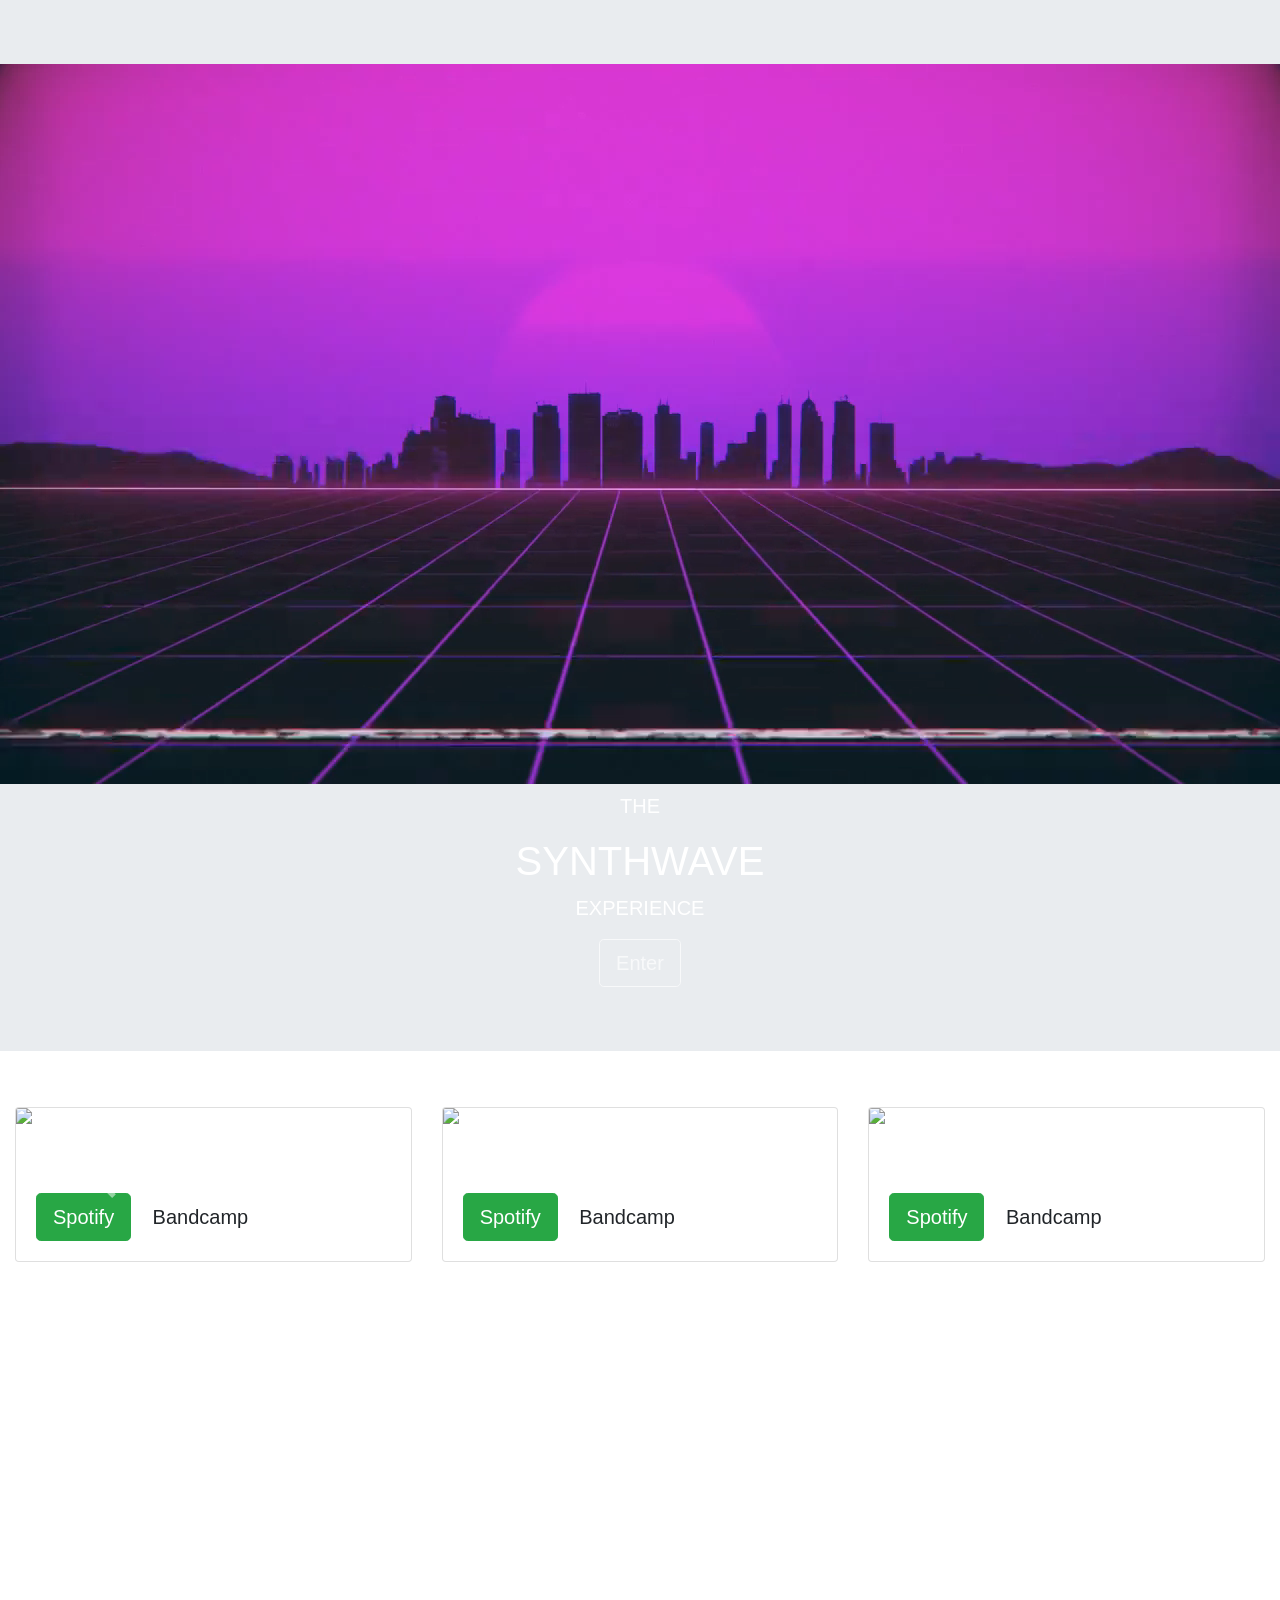
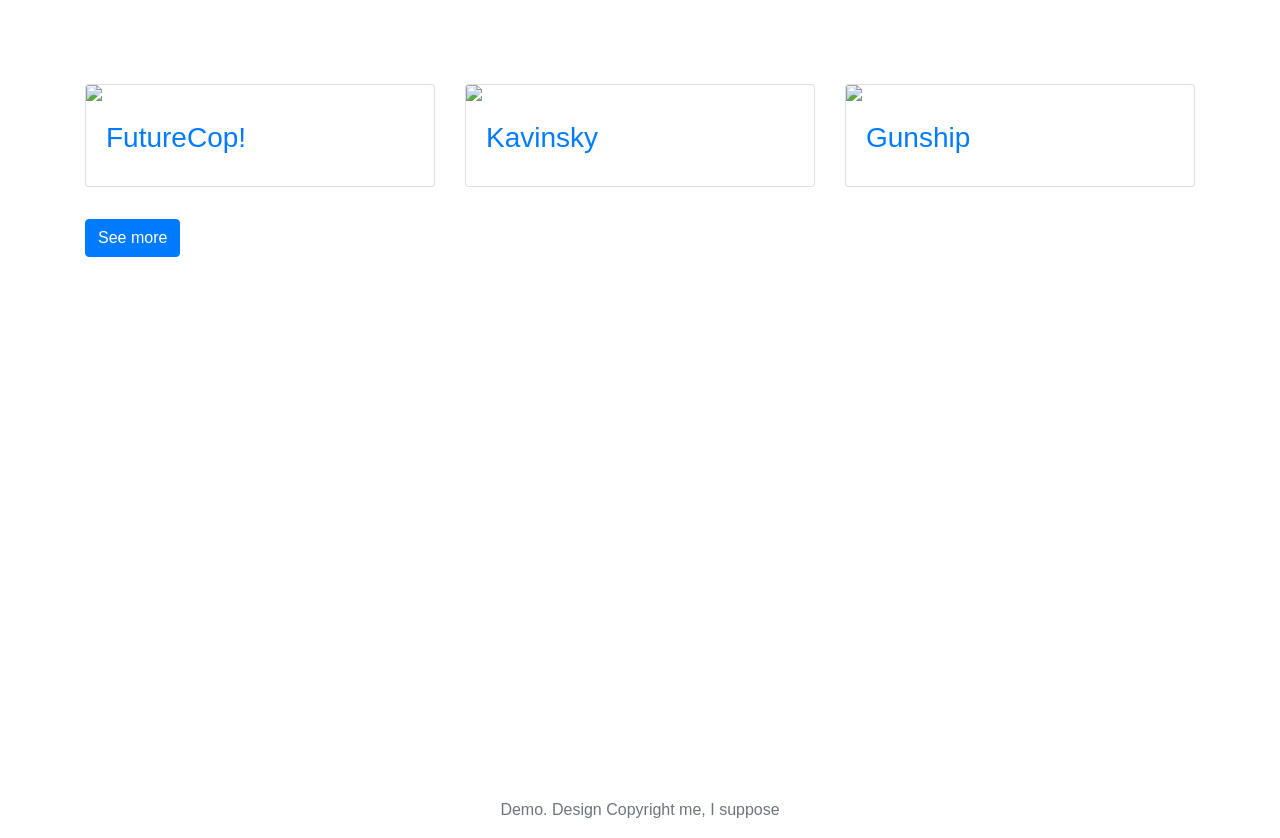
==== index.html @ be9b0385 "added files" ====
<!DOCTYPE html>
<html lang="en" dir="ltr">
  <head>
    <meta charset="utf-8">
    <link href='https://fonts.googleapis.com/css?family=Orbitron' rel='stylesheet' type='text/css'>
    <link href="https://fonts.googleapis.com/css?family=VT323&display=swap" rel="stylesheet">
    <link href="https://fonts.googleapis.com/css?family=Blinker&display=swap" rel="stylesheet">
    <link href="https://fonts.googleapis.com/css?family=Catamaran:700&display=swap" rel="stylesheet">
    <link href="https://stackpath.bootstrapcdn.com/font-awesome/4.7.0/css/font-awesome.min.css" rel="stylesheet">
<link rel="stylesheet" href="https://stackpath.bootstrapcdn.com/bootstrap/4.3.1/css/bootstrap.min.css" integrity="sha384-ggOyR0iXCbMQv3Xipma34MD+dH/1fQ784/j6cY/iJTQUOhcWr7x9JvoRxT2MZw1T" crossorigin="anonymous">    <link rel="stylesheet" href="styles/style.scss">
<link rel="stylesheet" href="styles/good.css" type="text/css" charset="utf-8" />

<script src="https://code.jquery.com/jquery-3.4.1.min.js"
			  integrity="sha256-CSXorXvZcTkaix6Yvo6HppcZGetbYMGWSFlBw8HfCJo="
			  crossorigin="anonymous"></script>

        <script src="https://cdnjs.cloudflare.com/ajax/libs/popper.js/1.12.9/umd/popper.min.js" integrity="sha384-ApNbgh9B+Y1QKtv3Rn7W3mgPxhU9K/ScQsAP7hUibX39j7fakFPskvXusvfa0b4Q" crossorigin="anonymous"></script>
<script src="https://maxcdn.bootstrapcdn.com/bootstrap/4.0.0/js/bootstrap.min.js" integrity="sha384-JZR6Spejh4U02d8jOt6vLEHfe/JQGiRRSQQxSfFWpi1MquVdAyjUar5+76PVCmYl" crossorigin="anonymous"></script>
<script src="assets/scripts/scripts.js"></script>
    <title></title>
  </head>
  <body>
    <!--PRELOADER-->
    <div class="loader-back" id="load">
    <div class="spinner-grow text-light" role="status" id="load">
  <span class="sr-only">Loading...</span>
</div>
</div>
    <!--PRELOADER-->



    <div class="jumbotron jumbotron-fluid text-white ">
      <video id="video-background" preload muted autoplay loop>
      <source src="assets/videos/back.webm" type="video/webm">
    </video>
      <div class="container" id="gt">
        <p class="lead text-center floating spaced">THE</p>
        <div class="col-xs-1 text-center">
         <h1 class="r-header text-center glitch " data-text="SYNTHWAVE">SYNTHWAVE</h1>
      </div>
        <p class="lead text-center floating spaced2">EXPERIENCE</p>

      </div>
      <div class="container text-center">
      <a href="#cards" class="btn btn-outline-light btn-lg"> Enter</a>
      </div>


    </div>
    <div class="container-fluid pt-4 mt-4 text-white">
      <div id="cards" class="carousel slide carousel-multi-item" data-ride="carousel">




        <!--Slides-->
        <div class="carousel-inner" role="listbox">

          <!--First slide-->
          <div class="carousel-item active">

            <div class="row">
              <div class="col-md-4">
                <div class="card mb-2">
                  <img class="card-img-top" src="https://www.retro-synthwave.com/wp-content/uploads/2018/01/home_presentation-musician.jpg"
                    alt="Card image cap">
                  <div class="card-body">
                    <h4 class="card-title">HOME</h4>
                   <a class="btn btn-success btn-lg " href="https://open.spotify.com/artist/2exebQUDoIoT0dXA8BcN1P?autoplay=true&v=A">Spotify</a>
                   <a class="btn btn-lg btn-band" href="https://home96.bandcamp.com/">Bandcamp</a>


                  </div>
                </div>
              </div>

              <div class="col-md-4 clearfix d-none d-md-block">
                <div class="card mb-2">
                  <img class="card-img-top" src="https://f4.bcbits.com/img/a4201527737_10.jpg"
                    alt="Card image cap">
                  <div class="card-body">
                    <h4 class="card-title">Yu-Utsu</h4>
                    <a class="btn btn-success btn-lg" href="https://open.spotify.com/artist/17pdEzYhXhl4QtnBfU1U8a">Spotify</a>
                    <a class="btn btn-lg btn-band" href="https://yu-utsu.bandcamp.com/">Bandcamp</a>
                  </div>
                </div>
              </div>

              <div class="col-md-4 clearfix d-none d-md-block">
                <div class="card mb-2">
                  <img class="card-img-top" src="https://f4.bcbits.com/img/0016744073_10.jpg"
                    alt="Card image cap">
                  <div class="card-body">
                    <h4 class="card-title">oDDling</h4>

                    <a class="btn btn-success btn-lg" href="https://open.spotify.com/artist/2zhOohLhIGzDcBhAqmBmuE?autoplay=true&v=A">Spotify</a>
                    <a class="btn btn-lg btn-band" href="https://oddling.bandcamp.com/">Bandcamp</a>
                  </div>
                </div>
              </div>
            </div>

          </div>
          <!--/.First slide-->

          <!--Second slide-->
          <div class="carousel-item">

            <div class="row">
              <div class="col-md-4">
                <div class="card mb-2">
                  <img class="card-img-top" src="https://f4.bcbits.com/img/0011987624_10.jpg"
                    alt="Card image cap">
                  <div class="card-body">
                    <h4 class="card-title">Vantage</h4>
                    <a class="btn btn-success btn-lg" href="https://open.spotify.com/artist/6owH8F2INpb18PhnISiVh2">Spotify</a>
                    <a class="btn btn-lg btn-band" href="https://vantagenoise.bandcamp.com/">Bandcamp</a>
                  </div>
                </div>
              </div>

              <div class="col-md-4 clearfix d-none d-md-block">
                <div class="card mb-2">
                  <img class="card-img-top" src="https://i.ytimg.com/vi/oTN6cGmH2yM/hqdefault.jpg"
                    alt="Card image cap">
                  <div class="card-body">
                    <h4 class="card-title">Perturbator</h4>
                    <a class="btn btn-success btn-lg" href="https://open.spotify.com/artist/244uLu9lkdw39BJwlul3k8">Spotify</a>
                    <a class="btn btn-lg btn-band" href="https://perturbator.bandcamp.com/">Bandcamp</a>
                  </div>
                </div>
              </div>

              <div class="col-md-4 clearfix d-none d-md-block">
                <div class="card mb-2">
                  <img class="card-img-top" src="https://f4.bcbits.com/img/0014963746_10.jpg"
                    alt="Card image cap">
                  <div class="card-body">
                    <h4 class="card-title">Carpenter Brut</h4>
                    <a class="btn btn-success btn-lg" href="https://open.spotify.com/artist/1l2oLiukA9i5jEtIyNWIEP">Spotify</a>
                    <a class="btn btn-lg btn-band" href="https://perturbator.bandcamp.com/">Bandcamp</a>
                  </div>
                </div>
              </div>
            </div>

          </div>
          <!--/.Second slide-->

          <!--Third slide-->
          <div class="carousel-item">

            <div class="row">
              <div class="col-md-4">
                <div class="card mb-2">
                  <img class="card-img-top" src="https://vignette.wikia.nocookie.net/synth/images/7/7f/Ct.jpg/revision/latest?cb=20141115045825"
                    alt="Card image cap">
                  <div class="card-body">
                    <h4 class="card-title">Com Truise</h4>
                    <a class="btn btn-success btn-lg" href="https://open.spotify.com/artist/2wouN3QXejYa5tKetYdcVX">Spotify</a>
                    <a class="btn btn-lg btn-band" href="https://comtruise.bandcamp.com/">Bandcamp</a>
                  </div>
                </div>
              </div>

              <div class="col-md-4 clearfix d-none d-md-block">
                <div class="card mb-2">
                  <img class="card-img-top" src="https://vignette.wikia.nocookie.net/synthwave/images/a/a1/Timecop1983.jpg/revision/latest?cb=20170206185730"
                    alt="Card image cap">
                  <div class="card-body">
                    <h4 class="card-title">Timecop1983</h4>
                    <a class="btn btn-success btn-lg" href="https://open.spotify.com/artist/6zrgIu0skCCFS7Ke9xOj1r">Spotify</a>
                    <a class="btn btn-lg btn-band" href="https://timecop1983.bandcamp.com/">Bandcamp</a>
                  </div>
                </div>
              </div>

              <div class="col-md-4 clearfix d-none d-md-block">
                <div class="card mb-2">
                  <img class="card-img-top" src="https://bordelloaparigi.com/wp-content/uploads/2016/05/1-Cyber-Dreams-mp3-image-e1463751240814.jpg"
                    alt="Card image cap">
                  <div class="card-body">
                    <h4 class="card-title">Code Elektro</h4>
                    <a class="btn btn-success btn-lg" href="https://open.spotify.com/artist/3FIZFOkx25ESPENGx6st5w">Spotify</a>
                    <a class="btn btn-lg btn-band" href="https://codeelektro.bandcamp.com/">Bandcamp</a>
                  </div>
                </div>
              </div>
            </div>

          </div>
          <!--/.Third slide-->

        </div>
        <!--/.Slides-->
        <a class="carousel-control-prev" href="#cards" role="button" data-slide="prev">
        <span class="carousel-control-prev-icon" aria-hidden="true"></span>
        <span class="sr-only">Previous</span>
        </a>
        <a class="carousel-control-next" href="#cards" role="button" data-slide="next">
        <span class="carousel-control-next-icon" aria-hidden="true"></span>
        <span class="sr-only">Next</span>
        </a>

      </div>
</div>



<div class="container pt-4 mt-4 text-white pb-4 ">
  <div class="row">

  <div class="col-md-12 col-lg-12 col-sm-1">
    <h1 class="title headings">What is Synthwave? </h1>

    <p class="lead para text-justify">Synthwave is a genre of electronic music influenced by 1980s film soundtracks and video games. Beginning in the mid 2000s, the genre developed from various niche communities on the Internet, reaching wider popularity in the early 2010s. In its music and cover artwork, synthwave engages in retrofuturism, emulating 1980s science fiction, action, and horror media, sometimes compared to cyberpunk. It expresses nostalgia for 1980s culture, attempting to capture the era's atmosphere and celebrate it. </p>
  </div>

</div>
</div>




<div class="container pt-4 mt-4 text-white pb-4 ">
  <div class="col-md-12 col-lg-12 col-sm-1">
    <h1 class="title headings">Artists </h1>
</div>
  <div class="row">
    <div class="col-xs-6 col-sm-2 col-md-4 col-lg-4 col-xl-4 pt-3">
      <a class="card card-anim" href="https://open.spotify.com/artist/10yA9Y6h5wbDaX5XuZuA9X">
        <img class="card-img-top img-fluid" src="https://mir-s3-cdn-cf.behance.net/project_modules/disp/adefcf159750.560080622c10f.jpg" >
        <div class="card-body"><div class="card-title"><h3 class="title">FutureCop!</h3></div></div>
      </a>

    </div>


    <div class="col-xs-6 col-sm-2 col-md-4 col-lg-4 col-xl-4 pt-3">
      <a class="card card-anim" href="https://open.spotify.com/artist/0UF7XLthtbSF2Eur7559oV">
        <img class="card-img-top img-fluid" src="https://payload.cargocollective.com/1/22/726772/12428046/kavinsky_logo_1_670.jpg" >
        <div class="card-body"><div class="card-title"><h3 class="title">Kavinsky</h3></div></div>
      </a>
    </div>

    <div class="col-xs-6 col-sm-2 col-md-4 col-lg-4 col-xl-4 pt-3">
      <a class="card card-anim" href="https://open.spotify.com/artist/3PALZKWkpwjRvBsRmhlVSS">
        <img class="card-img-top img-fluid" src="https://pro2-bar-s3-cdn-cf4.myportfolio.com/1fabf4ed77f805d754b14c5b7b6b7fb1/5e5b779cd97eb6b07b133745_rw_1200.jpg" >
        <div class="card-body"><div class="card-title"><h3 class="title">Gunship</h3></div></div>
      </a>

    </div>

  </div>
    <div class="collapse" id="coll">
      <div class="row">

        <div class="col-xs-6 col-sm-2 col-md-4 col-lg-4 col-xl-4 pt-3">
          <a class="card card-anim" href="https://open.spotify.com/artist/2wouN3QXejYa5tKetYdcVX">
            <img class="card-img-top img-fluid" src="https://vignette.wikia.nocookie.net/synth/images/7/7f/Ct.jpg/revision/latest?cb=20141115045825" >
            <div class="card-body"><div class="card-title"><h3 class="title">Com Truise</h3></div></div>
          </a>
        </div>

        <div class="col-xs-6 col-sm-2 col-md-4 col-lg-4 col-xl-4 pt-3">
          <a class="card card-anim" href="https://open.spotify.com/artist/2NFrAuh8RQdQoS7iYFbckw">
            <img class="card-img-top img-fluid" src="https://vignette.wikia.nocookie.net/synthwave/images/7/72/The_midnight.jpg/revision/latest?cb=20171105161825" >
            <div class="card-body"><div class="card-title"><h3 class="title">The Midnight</h3></div></div>
          </a>
        </div>

        <div class="col-xs-6 col-sm-2 col-md-4 col-lg-4 col-xl-4 pt-3">
          <a class="card card-anim" href="https://open.spotify.com/artist/2exebQUDoIoT0dXA8BcN1P?autoplay=true&v=A">
            <img class="card-img-top img-fluid" src="https://www.retro-synthwave.com/wp-content/uploads/2018/01/home_presentation-musician.jpg" >
            <div class="card-body"><div class="card-title"><h3 class="title">HOME</h3></div></div>
          </a>
        </div>

        <div class="col-xs-6 col-sm-2 col-md-4 col-lg-4 col-xl-4 pt-3">
          <a class="card card-anim" href="https://open.spotify.com/artist/27qG899eLldfpYtPr3S3NJ">
            <img class="card-img-top img-fluid" src="http://cdn.shopify.com/s/files/1/0931/7974/products/65639_grande.jpg?v=1475261183" >
            <div class="card-body"><div class="card-title"><h3 class="title">Scandroid</h3></div></div>
          </a>
        </div>

        <div class="col-xs-6 col-sm-2 col-md-4 col-lg-4 col-xl-4 pt-3">
          <a class="card card-anim" href="https://open.spotify.com/artist/17pdEzYhXhl4QtnBfU1U8a">
            <img class="card-img-top img-fluid" src="https://f4.bcbits.com/img/a4201527737_10.jpg" >
            <div class="card-body"><div class="card-title"><h3 class="title">Yu-Utsu</h3></div></div>
          </a>
        </div>

        <div class="col-xs-6 col-sm-2 col-md-4 col-lg-4 col-xl-4 pt-3">
          <a class="card card-anim" href="https://open.spotify.com/artist/2zhOohLhIGzDcBhAqmBmuE">
            <img class="card-img-top img-fluid" src="https://i1.sndcdn.com/avatars-000650351352-qm285e-t500x500.jpg" >
            <div class="card-body"><div class="card-title"><h3 class="title">oDDling</h3></div></div>
          </a>
        </div>

        <div class="col-xs-6 col-sm-2 col-md-4 col-lg-4 col-xl-4 pt-3">
          <a class="card card-anim" href="https://open.spotify.com/artist/1l2oLiukA9i5jEtIyNWIEP">
            <img class="card-img-top img-fluid" src="https://f4.bcbits.com/img/0014963746_10.jpg" >
            <div class="card-body"><div class="card-title"><h3 class="title">Carpenter Brut</h3></div></div>
          </a>
        </div>

        <div class="col-xs-6 col-sm-2 col-md-4 col-lg-4 col-xl-4 pt-3">
          <a class="card card-anim" href="https://open.spotify.com/artist/244uLu9lkdw39BJwlul3k8">
            <img class="card-img-top img-fluid" src="https://i.ytimg.com/vi/oTN6cGmH2yM/hqdefault.jpg" >
            <div class="card-body"><div class="card-title"><h3 class="title">Perturbator</h3></div></div>
          </a>
        </div>

        <div class="col-xs-6 col-sm-2 col-md-4 col-lg-4 col-xl-4 pt-3">
          <a class="card card-anim" href="https://open.spotify.com/artist/6zrgIu0skCCFS7Ke9xOj1r">
            <img class="card-img-top img-fluid" src="https://vignette.wikia.nocookie.net/synthwave/images/a/a1/Timecop1983.jpg/revision/latest?cb=20170206185730" >
            <div class="card-body"><div class="card-title"><h3 class="title">Timecop1983</h3></div></div>
          </a>
        </div>

    </div>
    </div>

</div>
<div class="container pt-1 mt-1 text-white pb-4 ">
<a class="btn btn-primary" role="button" href="#coll" data-toggle="collapse" id="coll-but">See more</a>
</div>

<div class="container pt-4 mt-4 text-white pb-4">
  <div class="col-md-12 col-lg-12 col-sm-1">
    <h1 class="title headings">A Few Examples </h1>
  </div>
  <div class="row">
    <div class="col-xs-6 col-sm-2 col-md-4 col-lg-4 col-xl-4 pt-3">
    <iframe style="border: 0; width: 350px; height: 350px;" src="https://bandcamp.com/EmbeddedPlayer/album=249810342/size=large/bgcol=333333/linkcol=0f91ff/minimal=true/transparent=true/" seamless><a href="http://midwestcollective.us/album/odyssey">Odyssey by HOME</a></iframe>

  </div>
  <div class="col-xs-6 col-sm-2 col-md-4 col-lg-4 col-xl-4 pt-3">
<iframe style="border: 0; width: 350px; height: 350px;" src="https://bandcamp.com/EmbeddedPlayer/album=1081370754/size=large/bgcol=333333/linkcol=0f91ff/minimal=true/transparent=true/" seamless><a href="http://carpenterbrut.bandcamp.com/album/ep-ii">EP II by Carpenter Brut</a></iframe>
  </div>
  <div class="col-xs-6 col-sm-2 col-md-4 col-lg-4 col-xl-4 pt-3">
<iframe style="border: 0; width: 350px; height: 350px;" src="https://bandcamp.com/EmbeddedPlayer/album=3295246136/size=large/bgcol=333333/linkcol=0f91ff/minimal=true/transparent=true/" seamless><a href="http://electronic-gems.bandcamp.com/album/milestone">Milestone by Various Artists</a></iframe>
  </div>
</div>

</div>







  </body>
  <footer class="page-footer font-small blue text-secondary pt">
    <div class="footer-copyright text-center py-3">
      Demo. Design Copyright me, I suppose
    </div>

  </footer>
</html>
---- styles/good.css ----
/*! Generated by Font Squirrel (https://www.fontsquirrel.com) on August 5, 2019 */



@font-face {
    font-family: 'good_timesregular';
    src: url('gt-webfont.woff2') format('woff2'),
         url('gt-webfont.woff') format('woff');
    font-weight: normal;
    font-style: normal;

}
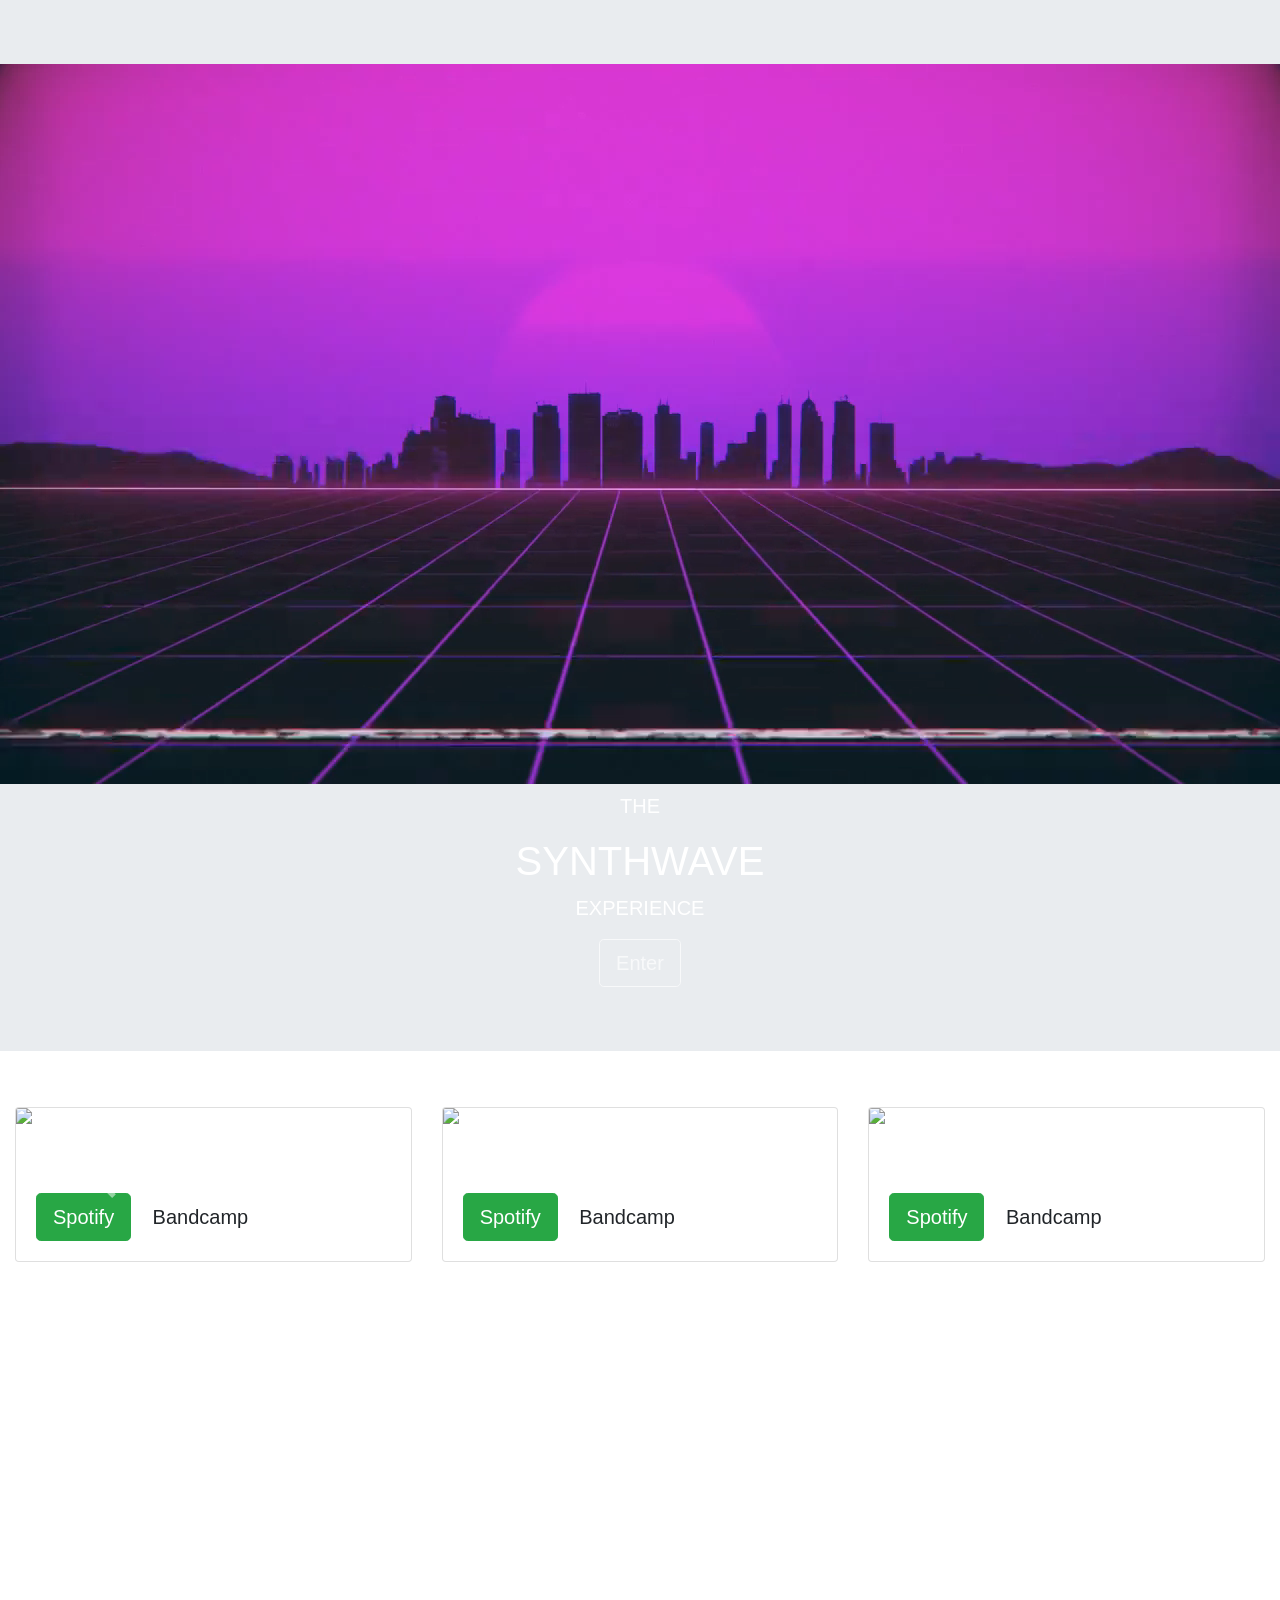
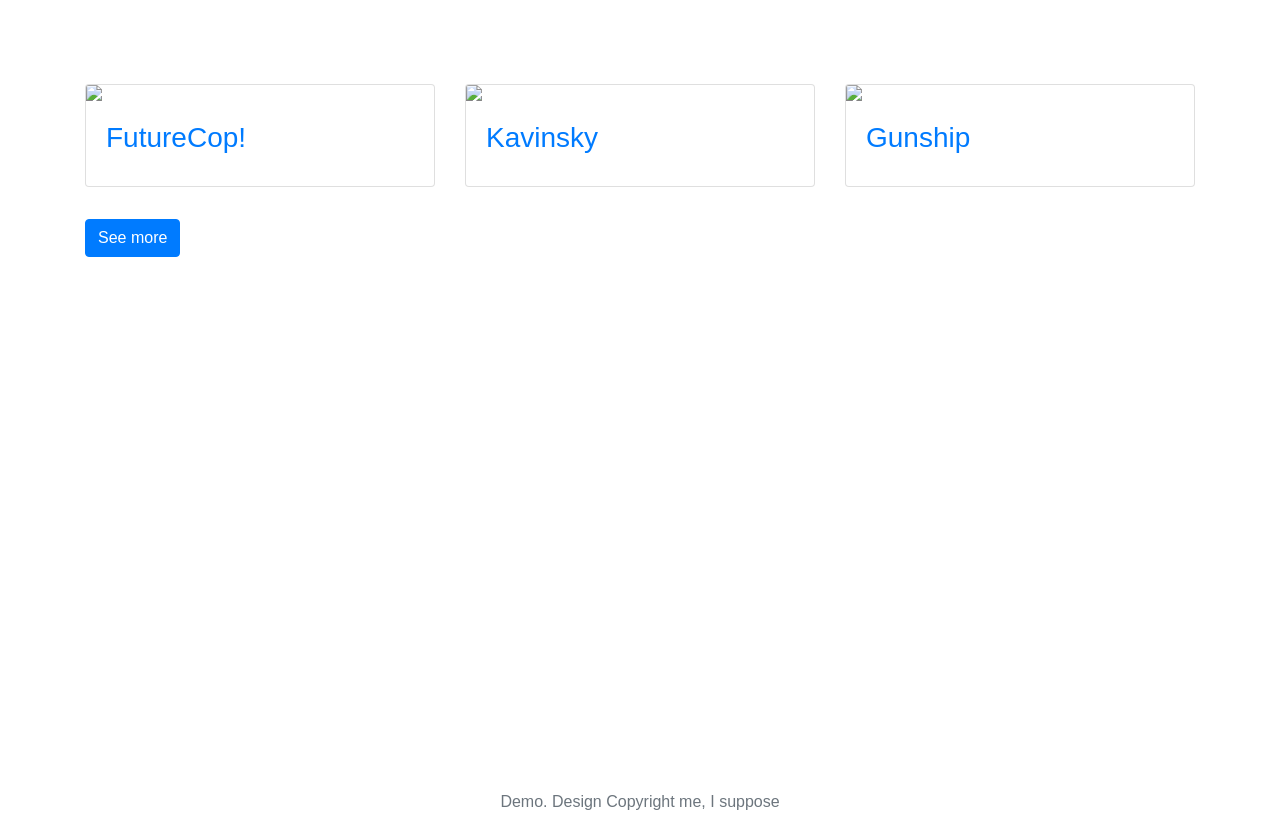
==== commit f9a7630d: "added and fixed examples" ====
--- a/index.html
+++ b/index.html
@@ -332,14 +332,14 @@
     <h1 class="title headings">A Few Examples </h1>
   </div>
   <div class="row">
-    <div class="col-xs-6 col-sm-2 col-md-4 col-lg-4 col-xl-4 pt-3">
+    <div class="col-xs-1 col-sm-3 col-md-6 col-lg-5 col-xl-4 pt-2 text-center">
     <iframe style="border: 0; width: 350px; height: 350px;" src="https://bandcamp.com/EmbeddedPlayer/album=249810342/size=large/bgcol=333333/linkcol=0f91ff/minimal=true/transparent=true/" seamless><a href="http://midwestcollective.us/album/odyssey">Odyssey by HOME</a></iframe>
 
   </div>
-  <div class="col-xs-6 col-sm-2 col-md-4 col-lg-4 col-xl-4 pt-3">
+  <div class="col-xs-1 col-sm-3 col-md-6 col-lg-5 col-xl-4 pt-2 text-center">
 <iframe style="border: 0; width: 350px; height: 350px;" src="https://bandcamp.com/EmbeddedPlayer/album=1081370754/size=large/bgcol=333333/linkcol=0f91ff/minimal=true/transparent=true/" seamless><a href="http://carpenterbrut.bandcamp.com/album/ep-ii">EP II by Carpenter Brut</a></iframe>
   </div>
-  <div class="col-xs-6 col-sm-2 col-md-4 col-lg-4 col-xl-4 pt-3">
+  <div class="col-xs-1 col-sm-3 col-md-6 col-lg-5 col-xl-4 pt-2 text-center">
 <iframe style="border: 0; width: 350px; height: 350px;" src="https://bandcamp.com/EmbeddedPlayer/album=3295246136/size=large/bgcol=333333/linkcol=0f91ff/minimal=true/transparent=true/" seamless><a href="http://electronic-gems.bandcamp.com/album/milestone">Milestone by Various Artists</a></iframe>
   </div>
 </div>
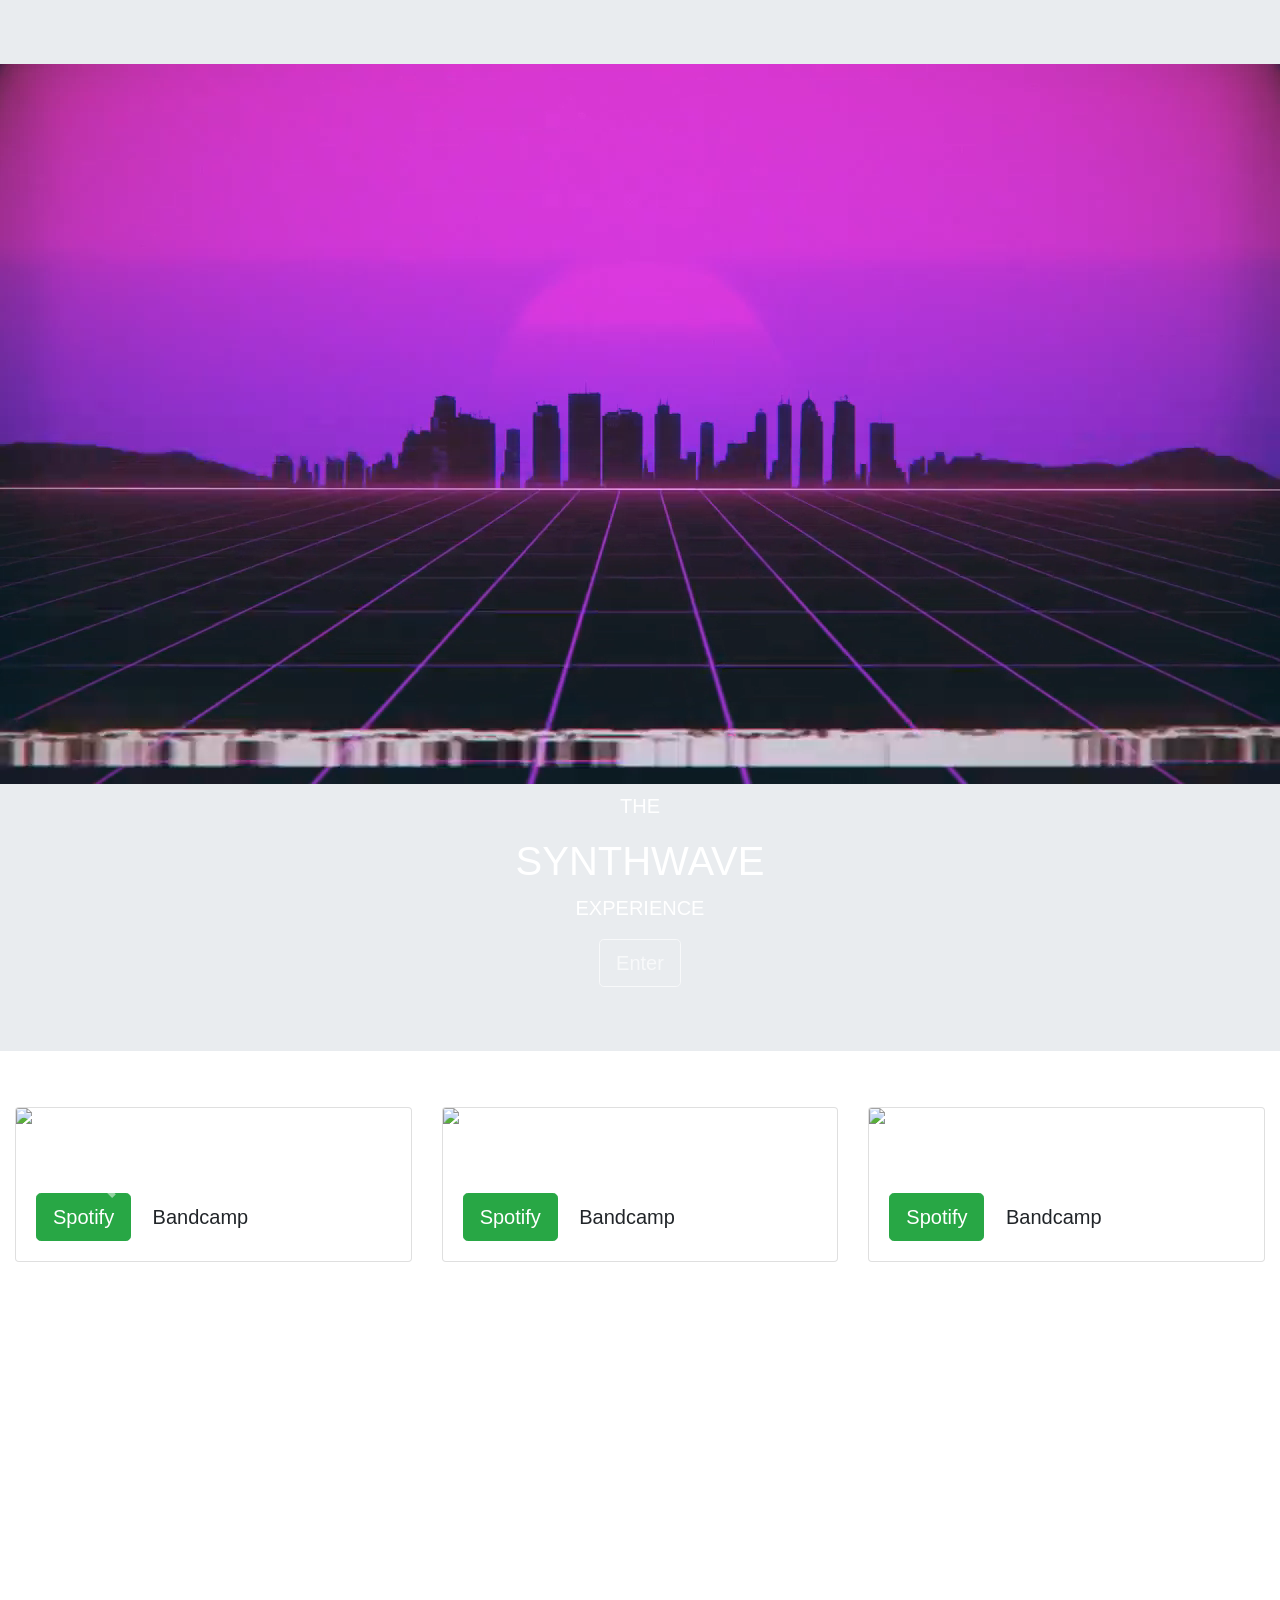
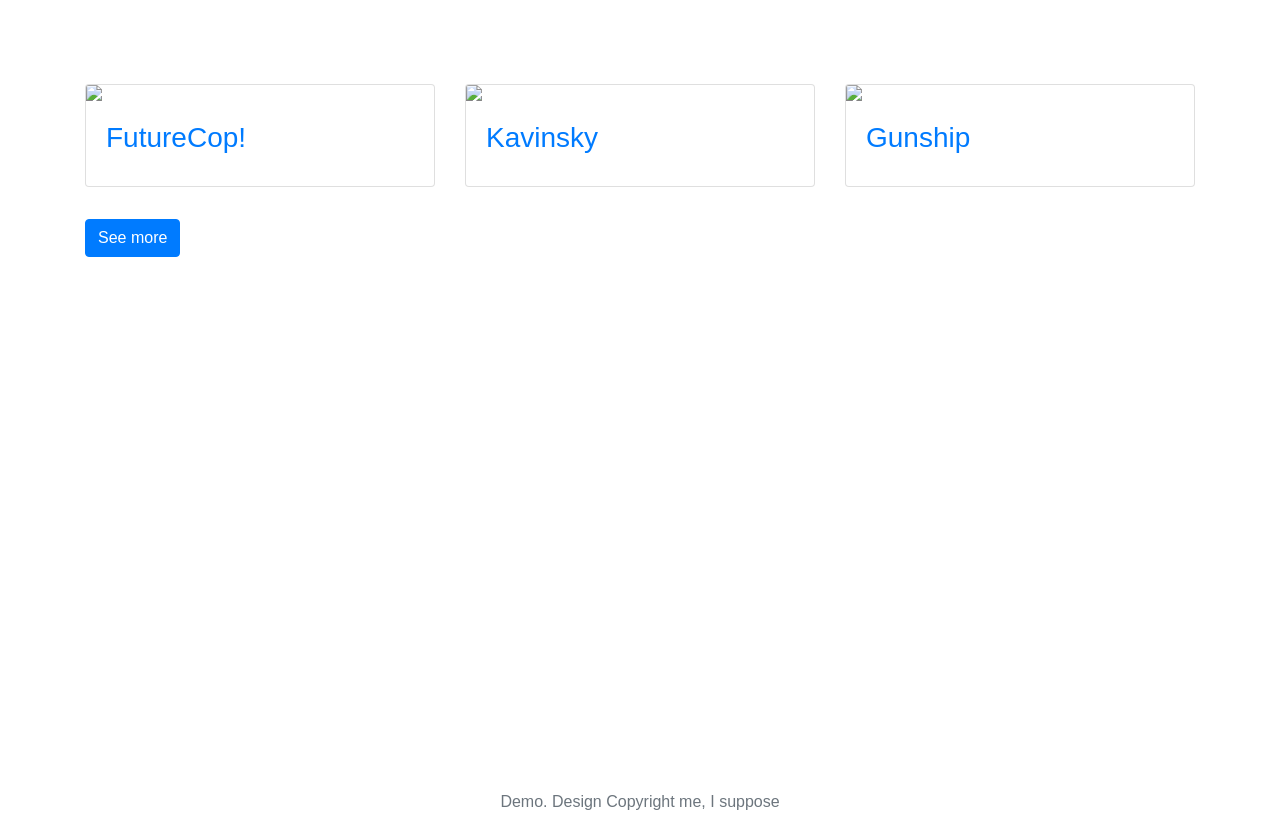
==== commit a1eddbb3: "Update index.html" ====
--- a/index.html
+++ b/index.html
@@ -8,7 +8,7 @@
     <link href="https://fonts.googleapis.com/css?family=Catamaran:700&display=swap" rel="stylesheet">
     <link href="https://stackpath.bootstrapcdn.com/font-awesome/4.7.0/css/font-awesome.min.css" rel="stylesheet">
 <link rel="stylesheet" href="https://stackpath.bootstrapcdn.com/bootstrap/4.3.1/css/bootstrap.min.css" integrity="sha384-ggOyR0iXCbMQv3Xipma34MD+dH/1fQ784/j6cY/iJTQUOhcWr7x9JvoRxT2MZw1T" crossorigin="anonymous">    <link rel="stylesheet" href="styles/style.scss">
-<link rel="stylesheet" href="styles/good.css" type="text/css" charset="utf-8" />
+<link rel="stylesheet" href="/synthy/styles/good.css" type="text/css" charset="utf-8" />
 
 <script src="https://code.jquery.com/jquery-3.4.1.min.js"
 			  integrity="sha256-CSXorXvZcTkaix6Yvo6HppcZGetbYMGWSFlBw8HfCJo="
@@ -211,7 +211,7 @@
 <div class="container pt-4 mt-4 text-white pb-4 ">
   <div class="row">
 
-  <div class="col-md-12 col-lg-12 col-sm-1">
+  <div class="col-md-12 col-lg-12 col-sm-12 col-xs-1">
     <h1 class="title headings">What is Synthwave? </h1>
 
     <p class="lead para text-justify">Synthwave is a genre of electronic music influenced by 1980s film soundtracks and video games. Beginning in the mid 2000s, the genre developed from various niche communities on the Internet, reaching wider popularity in the early 2010s. In its music and cover artwork, synthwave engages in retrofuturism, emulating 1980s science fiction, action, and horror media, sometimes compared to cyberpunk. It expresses nostalgia for 1980s culture, attempting to capture the era's atmosphere and celebrate it. </p>
@@ -228,7 +228,7 @@
     <h1 class="title headings">Artists </h1>
 </div>
   <div class="row">
-    <div class="col-xs-6 col-sm-2 col-md-4 col-lg-4 col-xl-4 pt-3">
+    <div class="col-xs-6 col-sm-12 col-md-4 col-lg-4 col-xl-4 pt-3">
       <a class="card card-anim" href="https://open.spotify.com/artist/10yA9Y6h5wbDaX5XuZuA9X">
         <img class="card-img-top img-fluid" src="https://mir-s3-cdn-cf.behance.net/project_modules/disp/adefcf159750.560080622c10f.jpg" >
         <div class="card-body"><div class="card-title"><h3 class="title">FutureCop!</h3></div></div>
@@ -237,14 +237,14 @@
     </div>
 
 
-    <div class="col-xs-6 col-sm-2 col-md-4 col-lg-4 col-xl-4 pt-3">
+    <div class="col-xs-6 col-sm-12 col-md-4 col-lg-4 col-xl-4 pt-3">
       <a class="card card-anim" href="https://open.spotify.com/artist/0UF7XLthtbSF2Eur7559oV">
         <img class="card-img-top img-fluid" src="https://payload.cargocollective.com/1/22/726772/12428046/kavinsky_logo_1_670.jpg" >
         <div class="card-body"><div class="card-title"><h3 class="title">Kavinsky</h3></div></div>
       </a>
     </div>
 
-    <div class="col-xs-6 col-sm-2 col-md-4 col-lg-4 col-xl-4 pt-3">
+    <div class="col-xs-6 col-sm-12 col-md-4 col-lg-4 col-xl-4 pt-3">
       <a class="card card-anim" href="https://open.spotify.com/artist/3PALZKWkpwjRvBsRmhlVSS">
         <img class="card-img-top img-fluid" src="https://pro2-bar-s3-cdn-cf4.myportfolio.com/1fabf4ed77f805d754b14c5b7b6b7fb1/5e5b779cd97eb6b07b133745_rw_1200.jpg" >
         <div class="card-body"><div class="card-title"><h3 class="title">Gunship</h3></div></div>
@@ -332,14 +332,14 @@
     <h1 class="title headings">A Few Examples </h1>
   </div>
   <div class="row">
-    <div class="col-xs-1 col-sm-3 col-md-6 col-lg-5 col-xl-4 pt-2 text-center">
+    <div class="col-xs-12 col-sm-12 col-md-6 col-lg-5 col-xl-4 pt-2 text-center">
     <iframe style="border: 0; width: 350px; height: 350px;" src="https://bandcamp.com/EmbeddedPlayer/album=249810342/size=large/bgcol=333333/linkcol=0f91ff/minimal=true/transparent=true/" seamless><a href="http://midwestcollective.us/album/odyssey">Odyssey by HOME</a></iframe>
 
   </div>
-  <div class="col-xs-1 col-sm-3 col-md-6 col-lg-5 col-xl-4 pt-2 text-center">
+  <div class="col-xs-12 col-sm-12 col-md-6 col-lg-5 col-xl-4 pt-2 text-center">
 <iframe style="border: 0; width: 350px; height: 350px;" src="https://bandcamp.com/EmbeddedPlayer/album=1081370754/size=large/bgcol=333333/linkcol=0f91ff/minimal=true/transparent=true/" seamless><a href="http://carpenterbrut.bandcamp.com/album/ep-ii">EP II by Carpenter Brut</a></iframe>
   </div>
-  <div class="col-xs-1 col-sm-3 col-md-6 col-lg-5 col-xl-4 pt-2 text-center">
+  <div class="col-xs-12 col-sm-12 col-md-6 col-lg-5 col-xl-4 pt-2 text-center">
 <iframe style="border: 0; width: 350px; height: 350px;" src="https://bandcamp.com/EmbeddedPlayer/album=3295246136/size=large/bgcol=333333/linkcol=0f91ff/minimal=true/transparent=true/" seamless><a href="http://electronic-gems.bandcamp.com/album/milestone">Milestone by Various Artists</a></iframe>
   </div>
 </div>
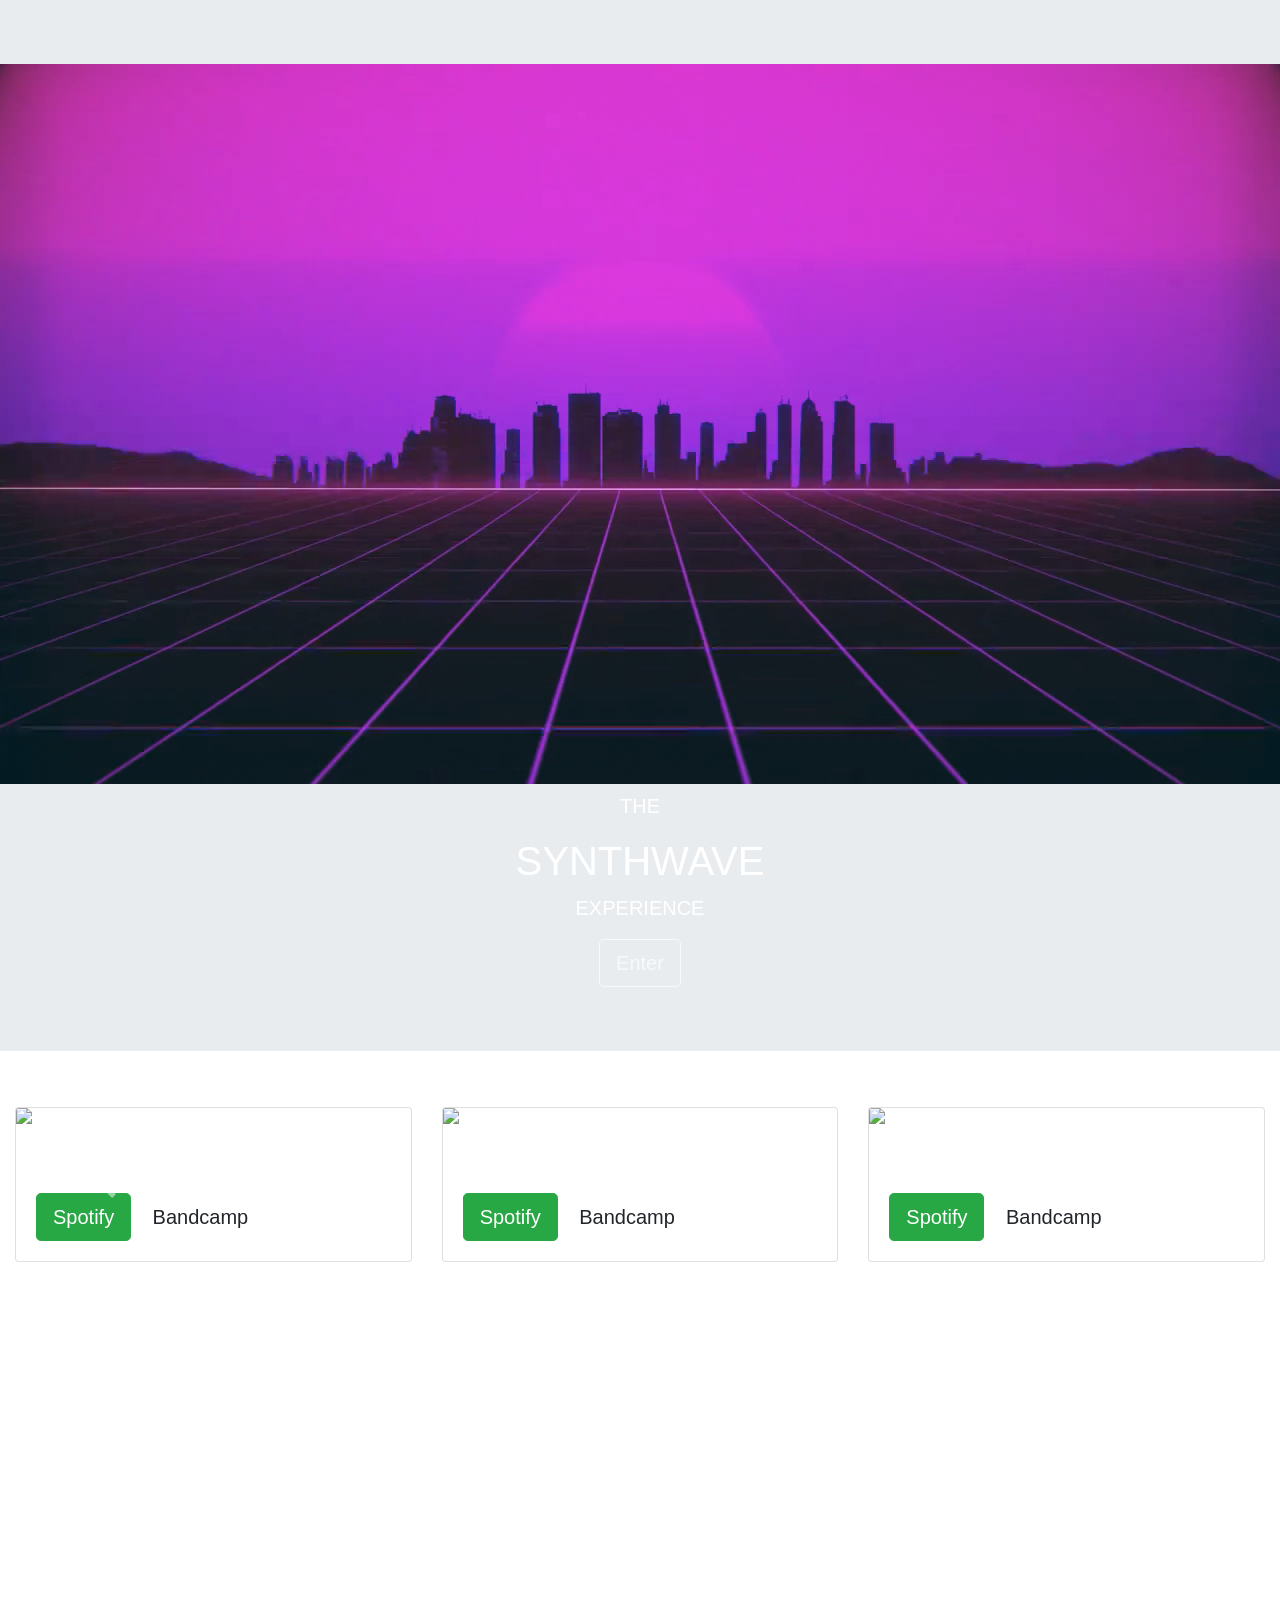
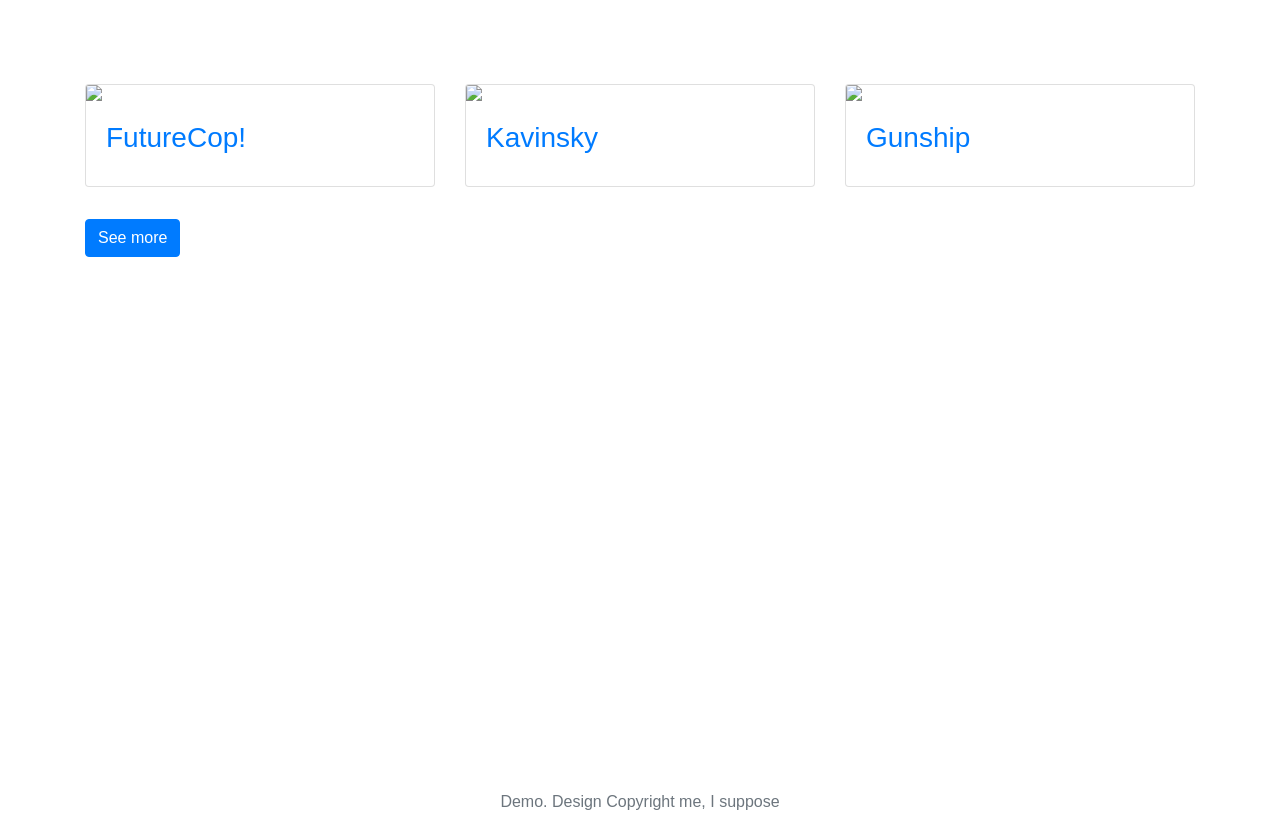
==== commit f17da868: "Update index.html" ====
--- a/index.html
+++ b/index.html
@@ -8,7 +8,7 @@
     <link href="https://fonts.googleapis.com/css?family=Catamaran:700&display=swap" rel="stylesheet">
     <link href="https://stackpath.bootstrapcdn.com/font-awesome/4.7.0/css/font-awesome.min.css" rel="stylesheet">
 <link rel="stylesheet" href="https://stackpath.bootstrapcdn.com/bootstrap/4.3.1/css/bootstrap.min.css" integrity="sha384-ggOyR0iXCbMQv3Xipma34MD+dH/1fQ784/j6cY/iJTQUOhcWr7x9JvoRxT2MZw1T" crossorigin="anonymous">    <link rel="stylesheet" href="styles/style.scss">
-<link rel="stylesheet" href="/synthy/styles/good.css" type="text/css" charset="utf-8" />
+<link rel="stylesheet" href="styles/good.css" type="text/css" charset="utf-8" />
 
 <script src="https://code.jquery.com/jquery-3.4.1.min.js"
 			  integrity="sha256-CSXorXvZcTkaix6Yvo6HppcZGetbYMGWSFlBw8HfCJo="
--- a/styles/good.css
+++ b/styles/good.css
@@ -0,0 +1,12 @@
+/*! Generated by Font Squirrel (https://www.fontsquirrel.com) on August 5, 2019 */
+
+
+
+@font-face {
+    font-family: 'good_timesregular';
+    src: url('gt-webfont.woff2') format('woff2'),
+         url('gt-webfont.woff') format('woff');
+    font-weight: normal;
+    font-style: normal;
+
+}
